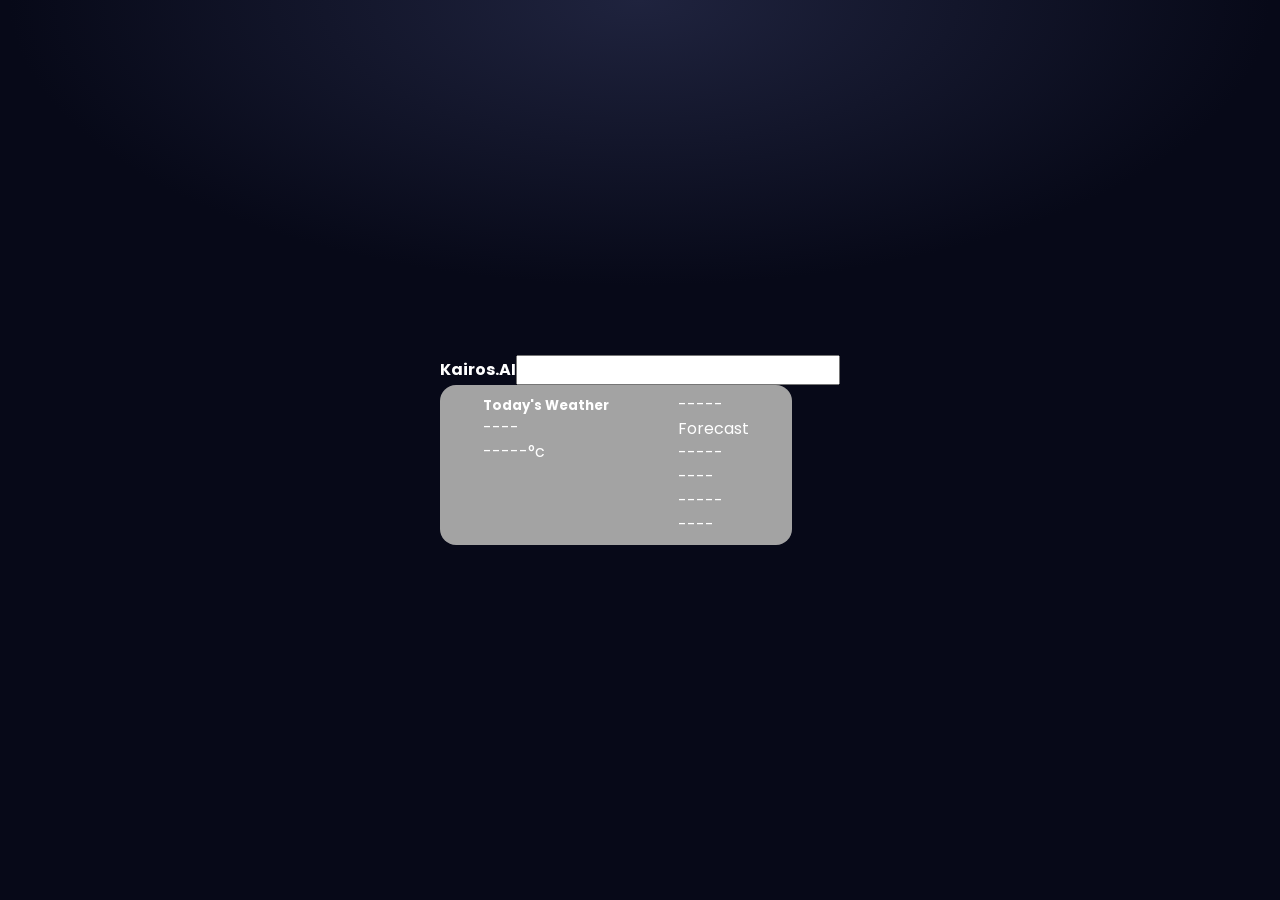
==== index.html @ f59b7194 "Moved Files to root folder" ====
<!DOCTYPE html>
<html lang="en">
  <head>
    <meta charset="UTF-8" />
    <meta http-equiv="X-UA-Compatible" content="IE=edge" />
    <meta name="viewport" content="width=device-width, initial-scale=1.0" />
    <link rel="preconnect" href="https://fonts.googleapis.com" />
    <link rel="preconnect" href="https://fonts.gstatic.com" crossorigin />
    <link
      href="https://fonts.googleapis.com/css2?family=Poppins:wght@100;400;500;700&display=swap"
      rel="stylesheet"
    />
    <link rel="stylesheet" href="stylesheet/styles.css" />
    <title>Kairos | A Weather Application </title>
  </head>
  <body>
    <main>
      <div class="container">
        <div class="weather--container">
          <div class="flex--group">
            <h4>Kairos.AI</h4>
            <input type="text" name="search" id="" class="input__search" />
          </div>
          <div class="weather--card flex--group">
            <div class="weather--main">
              <h5 class="weather__title"> Today's Weather </h5>
              <img src="" alt="" class="weather__icon" />
              <p class="weather__description">----</p>
              <p class="weather__temp">-----°c </p>
            </div>
            <div class="weather--forecast">
              <p class="weather__location">-----</p>
              <p class="forecast--title">Forecast</p>
              <div class="forecast--container">
                <div>
                  <img src="" alt="" class="forecast--image" />
                  <p class="forecast--temp">-----</p>
                  <p class="forecast--description">----</p>
                </div>
                <div>
                  <img src="" alt="" class="forecast--image" />
                  <p class="forecast--temp">-----</p>
                  <p class="forecast--description">----</p>
                </div>
              </div>
            </div>
          </div>
        </div>
      </div>
    </main>
    <script src="scripts/app.js"></script>
  </body>
</html>
---- stylesheet/styles.css ----
/*
  1. Use a more-intuitive box-sizing model.
*/
*,
*::before,
*::after {
  box-sizing: border-box;
}
/*
    2. Remove default margin
  */
* {
  margin: 0;
}
/*
    3. Allow percentage-based heights in the application
  */
html,
body {
  height: 100%;
}
/*
    Typographic tweaks!
    4. Add accessible line-height
    5. Improve text rendering
  */
body {
  line-height: 1.5;
  -webkit-font-smoothing: antialiased;
  font-family: 'Poppins', sans-serif;
}
/*
    6. Improve media defaults
  */
img,
picture,
video,
canvas,
svg {
  display: block;
  max-width: 100%;
}
/*
    7. Remove built-in form typography styles
  */
input,
button,
textarea,
select {
  font: inherit;
}
/*
    8. Avoid text overflows
  */
p,
h1,
h2,
h3,
h4,
h5,
h6 {
  overflow-wrap: break-word;
}
/*
    9. Create a root stacking context
  */
#root,
#__next {
  isolation: isolate;
}

:root {
  --clr-primary: #111322;
  --clr-primary-light: #141728;
  --clr-primary-dark: #070918;

  --clr-secondary: #f4ca8a;
  --clr-secondary-light: #f8dfb9;
  --clr-secondary-dark: #f0b65e;

  --clr-accent: #f78727;
  --clr-accent-2: #ea0606;

  --clr-neutral-white: #fff;
  --clr-neutral-gray: #a3a3a3;
  --clr-neutral-black: #141414;

  --fs-base: 1.6rem;
  --fw-light: 100;
  --fw-md: 500;
  --fw-bold: 700;

  --spacer: 1rem;
}

body {
  background: radial-gradient(49.3% 31.74% at 50% 0%, #1f233e 0%, #070918 100%);
  color: var(--clr-neutral-white);
}

.container {
  width: min(90%, 120rem);
  margin: 0 auto;
}

.weather--container {
  min-height: 100vh;
  display: grid;
  place-content: center;
}

.weather--card {
  width: min(100%, 22rem);
  background: #a3a3a3;
  background-blend-mode: soft-light;
  backdrop-filter: blur(8rem);
  border-radius: 1rem;
  /* transform: matrix(0, 1, 1, 0, 0, 0); */
  position: relative;
  padding: 0.5rem;
}

.flex--group {
  display: flex;
  justify-content: space-around;
  align-items: baseline;
  gap: va(--spacer);
}

.grid--group {
  display: grid;
  grid-template-columns: repeat(2, 1fr);
  grid-gap: 0.5rem;
}
/* .weather--card::after {
  z-index: -1;
  content: '';
  position: absolute;
  width: 45px;
  aspect-ratio: 1/1;
  bottom: 0;
  left: 0;
  border-radius: 50%;
  background: linear-gradient(
    180deg,
    rgba(240, 182, 94, 0.75) 127.5%,
    rgba(255, 126, 0, 0.75) 227.5%
  );
  box-shadow: 0px 0px 5px #f0b65e, 0px 0px 25px rgba(240, 182, 94, 0.75),
    0px 0px 50px rgba(255, 168, 0, 0.5), 0px 0px 100px rgba(240, 164, 48, 0.25);
} */
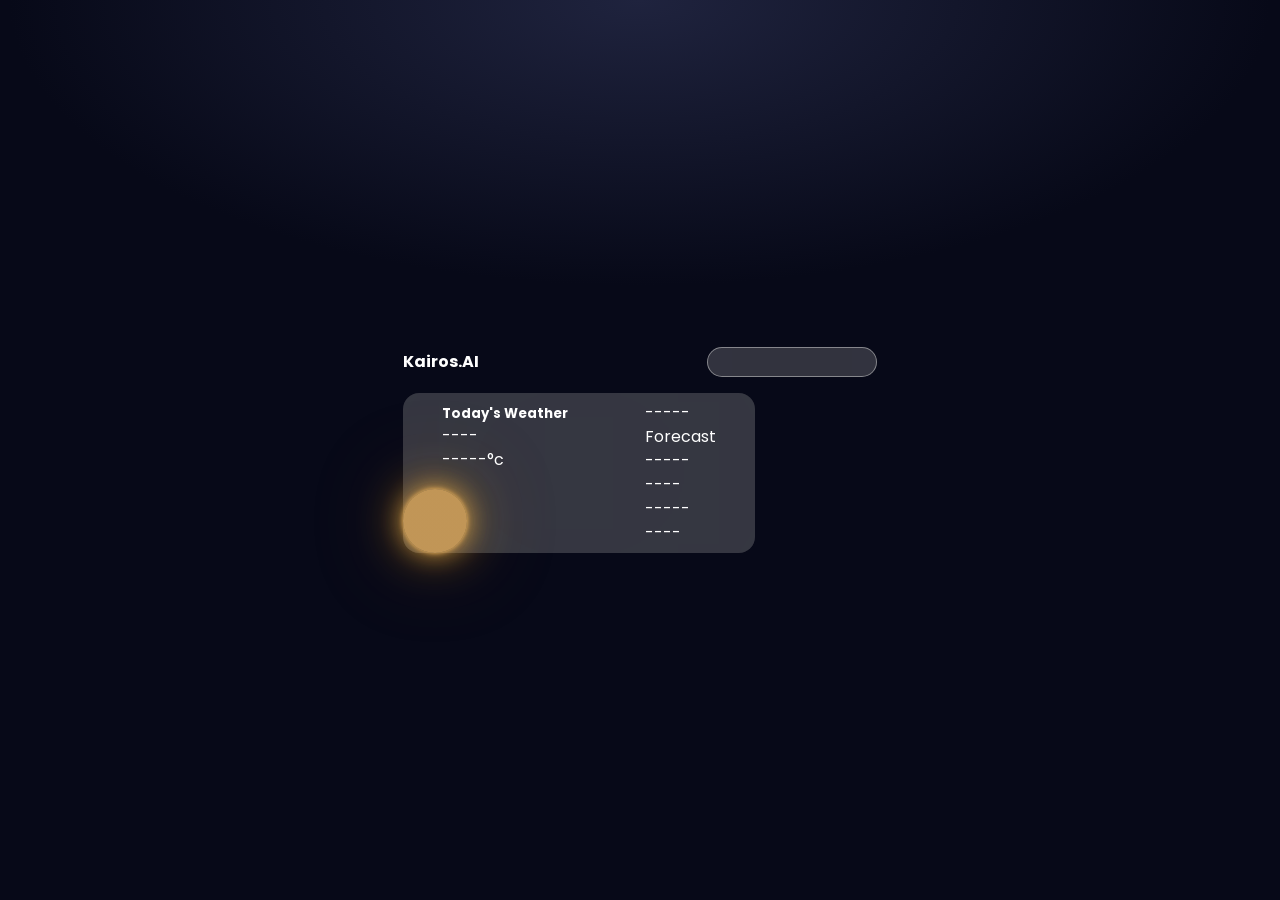
==== commit 60ab1e40: "Minor Styles Modifications" ====
--- a/index.html
+++ b/index.html
@@ -16,10 +16,15 @@
   <body>
     <main>
       <div class="container">
-        <div class="weather--container">
+        <div class="weather--container flow-content">
           <div class="flex--group">
-            <h4>Kairos.AI</h4>
-            <input type="text" name="search" id="" class="input__search" />
+            <h4 class="title">Kairos.AI</h4>
+            <input
+              type="text"
+              name="search"
+              id="search"
+              class="input__search"
+            />
           </div>
           <div class="weather--card flex--group">
             <div class="weather--main">
--- a/stylesheet/styles.css
+++ b/stylesheet/styles.css
@@ -69,6 +69,9 @@
   isolation: isolate;
 }
 
+.flow-content > * + * {
+  margin-top: 1rem;
+}
 :root {
   --clr-primary: #111322;
   --clr-primary-light: #141728;
@@ -103,6 +106,22 @@
   margin: 0 auto;
 }
 
+.title {
+  flex-basis: 100%;
+}
+
+.input__search {
+  width: min(50%, 50rem);
+  background: hsla(0, 0%, 64%, 0.281);
+  background-blend-mode: soft-light;
+  border: 0.5px solid rgba(217, 217, 217, 0.5);
+  backdrop-filter: blur(8rem);
+  /* Note: backdrop-filter has minimal browser support */
+  padding: 0.1rem 2rem;
+  border-radius: 1.5rem;
+  display: inline-block;
+}
+
 .weather--container {
   min-height: 100vh;
   display: grid;
@@ -111,11 +130,10 @@
 
 .weather--card {
   width: min(100%, 22rem);
-  background: #a3a3a3;
-  background-blend-mode: soft-light;
+  background: hsla(0, 0%, 64%, 0.3);
+  /* background-blend-mode: soft-light; */
   backdrop-filter: blur(8rem);
   border-radius: 1rem;
-  /* transform: matrix(0, 1, 1, 0, 0, 0); */
   position: relative;
   padding: 0.5rem;
 }
@@ -124,7 +142,7 @@
   display: flex;
   justify-content: space-around;
   align-items: baseline;
-  gap: va(--spacer);
+  gap: var(--spacer);
 }
 
 .grid--group {
@@ -132,12 +150,12 @@
   grid-template-columns: repeat(2, 1fr);
   grid-gap: 0.5rem;
 }
-/* .weather--card::after {
+.weather--card::after {
+  aspect-ratio: 1/1;
   z-index: -1;
   content: '';
   position: absolute;
-  width: 45px;
-  aspect-ratio: 1/1;
+  width: 4rem;
   bottom: 0;
   left: 0;
   border-radius: 50%;
@@ -148,4 +166,4 @@
   );
   box-shadow: 0px 0px 5px #f0b65e, 0px 0px 25px rgba(240, 182, 94, 0.75),
     0px 0px 50px rgba(255, 168, 0, 0.5), 0px 0px 100px rgba(240, 164, 48, 0.25);
-} */
+}
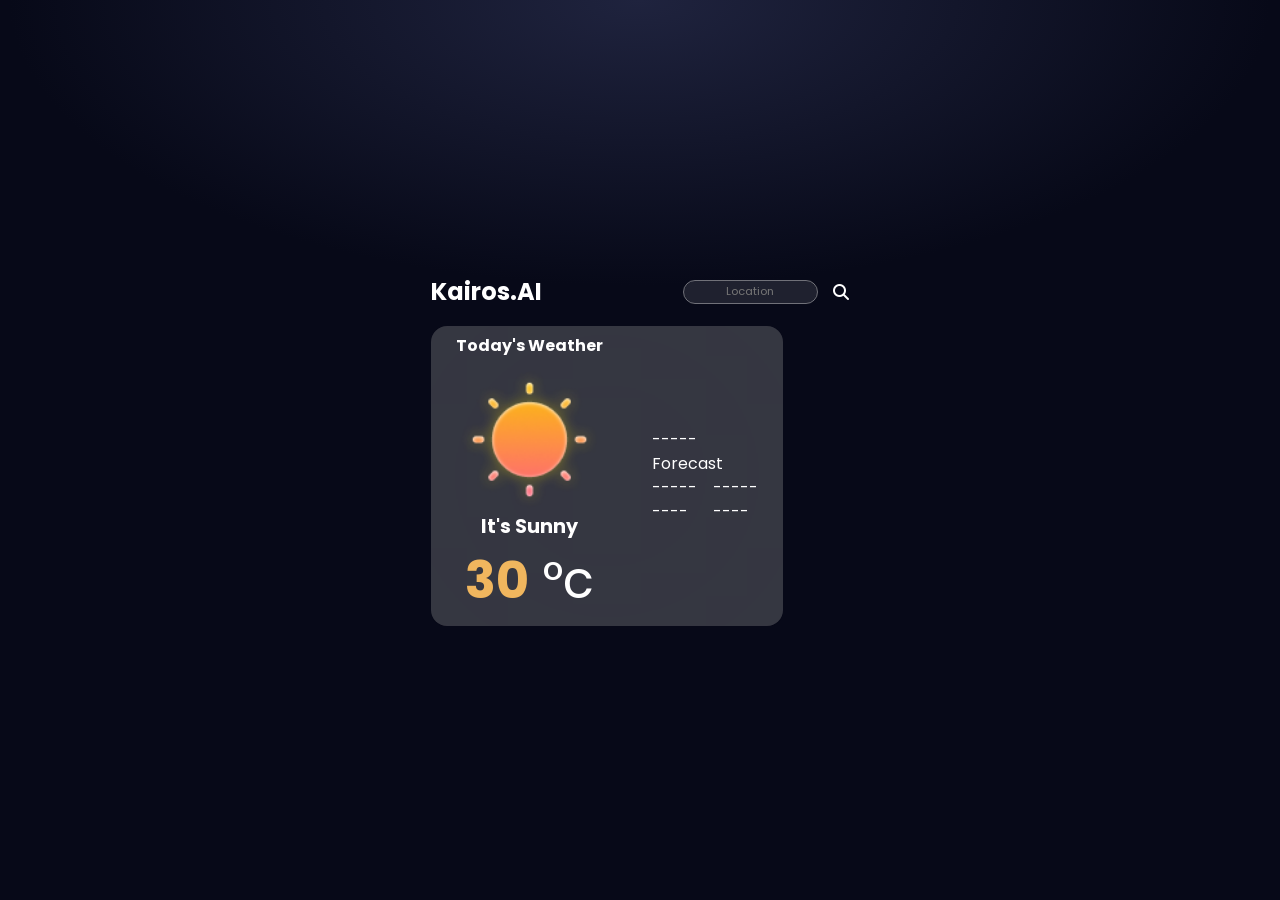
==== commit b15578f9: "Minor Css adjustments" ====
--- a/index.html
+++ b/index.html
@@ -10,6 +10,10 @@
       href="https://fonts.googleapis.com/css2?family=Poppins:wght@100;400;500;700&display=swap"
       rel="stylesheet"
     />
+    <link
+      rel="stylesheet"
+      href="https://cdnjs.cloudflare.com/ajax/libs/font-awesome/6.2.1/css/all.min.css"
+    />
     <link rel="stylesheet" href="stylesheet/styles.css" />
     <title>Kairos | A Weather Application </title>
   </head>
@@ -19,24 +23,34 @@
         <div class="weather--container flow-content">
           <div class="flex--group">
             <h4 class="title">Kairos.AI</h4>
+
             <input
               type="text"
               name="search"
               id="search"
               class="input__search"
+              placeholder="Location"
             />
+            <i class="fa fa-search" aria-hidden="true"></i>
           </div>
           <div class="weather--card flex--group">
             <div class="weather--main">
               <h5 class="weather__title"> Today's Weather </h5>
-              <img src="" alt="" class="weather__icon" />
-              <p class="weather__description">----</p>
-              <p class="weather__temp">-----°c </p>
+              <img
+                src="images/sunny-96x96.png"
+                alt="Weather Icon"
+                class="weather__icon"
+              />
+              <p class="weather__description">It's Sunny</p>
+              <p class="weather__temp"
+                ><span class="temp--now">30</span>
+                °c
+              </p>
             </div>
             <div class="weather--forecast">
               <p class="weather__location">-----</p>
               <p class="forecast--title">Forecast</p>
-              <div class="forecast--container">
+              <div class="forecast--container flex--group">
                 <div>
                   <img src="" alt="" class="forecast--image" />
                   <p class="forecast--temp">-----</p>
--- a/stylesheet/styles.css
+++ b/stylesheet/styles.css
@@ -108,18 +108,24 @@
 
 .title {
   flex-basis: 100%;
+  font-size: 1.5rem;
 }
 
 .input__search {
   width: min(50%, 50rem);
-  background: hsla(0, 0%, 64%, 0.281);
+  background: hsla(0, 0%, 100%, 0.1);
   background-blend-mode: soft-light;
   border: 0.5px solid rgba(217, 217, 217, 0.5);
   backdrop-filter: blur(8rem);
   /* Note: backdrop-filter has minimal browser support */
-  padding: 0.1rem 2rem;
+  padding: 0.1rem 1rem;
   border-radius: 1.5rem;
   display: inline-block;
+  border: 1px solid transparent;
+  outline: 1px solid hsla(0, 0%, 85%, 0.5);
+  color: inherit;
+  font-size: 0.7rem;
+  text-align: center;
 }
 
 .weather--container {
@@ -127,30 +133,7 @@
   display: grid;
   place-content: center;
 }
-
-.weather--card {
-  width: min(100%, 22rem);
-  background: hsla(0, 0%, 64%, 0.3);
-  /* background-blend-mode: soft-light; */
-  backdrop-filter: blur(8rem);
-  border-radius: 1rem;
-  position: relative;
-  padding: 0.5rem;
-}
-
-.flex--group {
-  display: flex;
-  justify-content: space-around;
-  align-items: baseline;
-  gap: var(--spacer);
-}
-
-.grid--group {
-  display: grid;
-  grid-template-columns: repeat(2, 1fr);
-  grid-gap: 0.5rem;
-}
-.weather--card::after {
+/* .weather--card::after {
   aspect-ratio: 1/1;
   z-index: -1;
   content: '';
@@ -166,4 +149,53 @@
   );
   box-shadow: 0px 0px 5px #f0b65e, 0px 0px 25px rgba(240, 182, 94, 0.75),
     0px 0px 50px rgba(255, 168, 0, 0.5), 0px 0px 100px rgba(240, 164, 48, 0.25);
-}
+} */
+
+.weather--card {
+  width: min(100%, 22rem);
+  background: hsla(0, 0%, 64%, 0.3);
+  /* background-blend-mode: soft-light; */
+  backdrop-filter: blur(8rem);
+  border-radius: 1rem;
+  position: relative;
+  padding: 0.5rem;
+}
+
+.weather__title {
+  font-size: 1rem;
+  font-weight: var(--fw-bold);
+  text-align: center;
+  margin-bottom: 0.5rem;
+}
+
+.weather--main {
+  text-align: center;
+}
+
+.weather__icon {
+  width: min(100%, 10rem);
+}
+
+.weather__description {
+  font-size: 1.2rem;
+  font-weight: var(--fw-bold);
+}
+.weather__temp {
+  font-size: 3.2rem;
+}
+.temp--now {
+  font-weight: var(--fw-bold);
+  color: var(--clr-secondary-dark);
+}
+.flex--group {
+  display: flex;
+  justify-content: space-around;
+  align-items: center;
+  gap: var(--spacer);
+}
+
+.grid--group {
+  display: grid;
+  grid-template-columns: repeat(2, 1fr);
+  grid-gap: 0.5rem;
+}
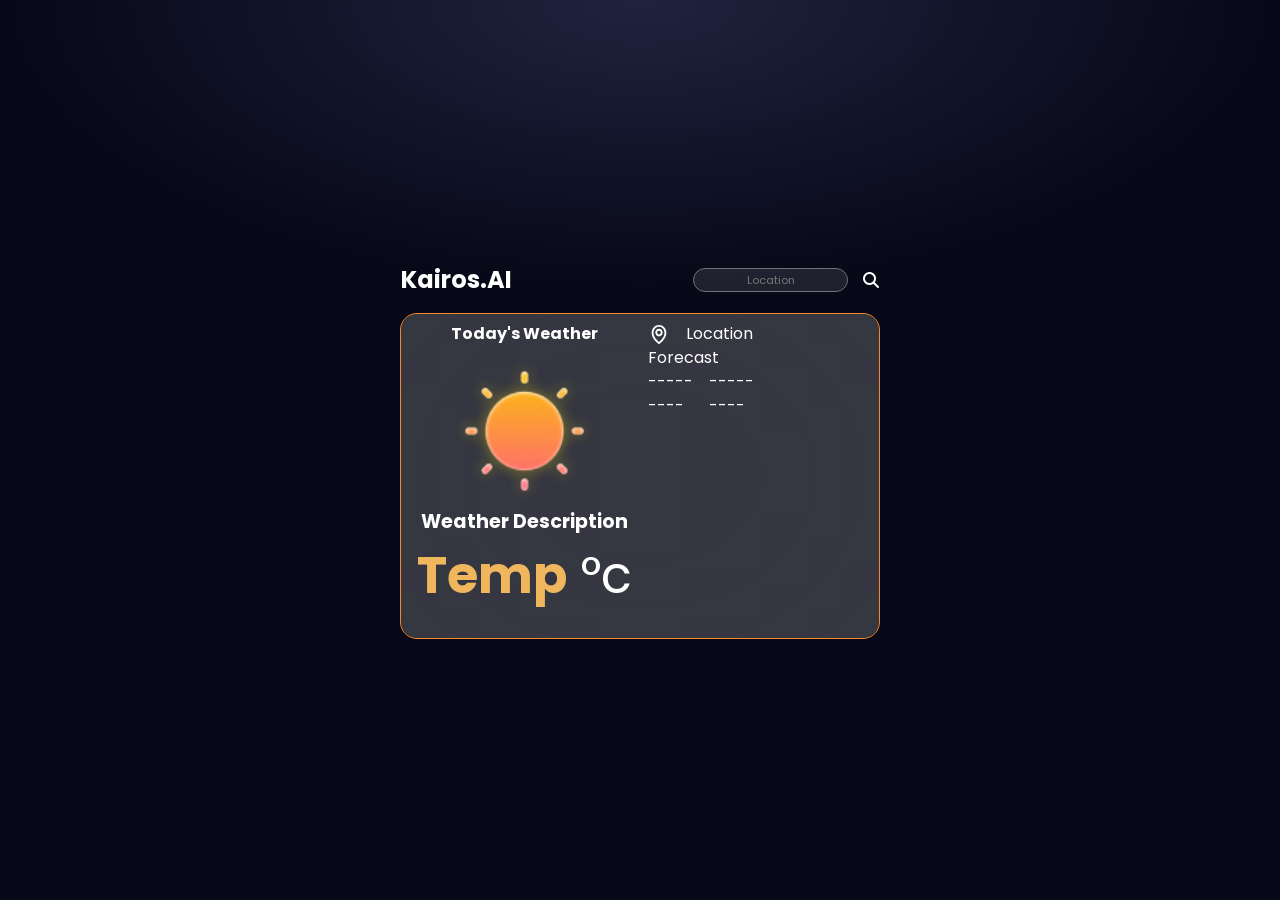
==== commit 1ba2eab5: "Minor Ajustments" ====
--- a/index.html
+++ b/index.html
@@ -31,9 +31,9 @@
               class="input__search"
               placeholder="Location"
             />
-            <i class="fa fa-search" aria-hidden="true"></i>
+            <i class="btn-search fa fa-search" aria-hidden="true"></i>
           </div>
-          <div class="weather--card flex--group">
+          <div class="weather--card grid--group">
             <div class="weather--main">
               <h5 class="weather__title"> Today's Weather </h5>
               <img
@@ -41,14 +41,21 @@
                 alt="Weather Icon"
                 class="weather__icon"
               />
-              <p class="weather__description">It's Sunny</p>
+              <p class="weather__description">Weather Description</p>
               <p class="weather__temp"
-                ><span class="temp--now">30</span>
+                ><span class="temp--now">Temp</span>
                 °c
               </p>
             </div>
             <div class="weather--forecast">
-              <p class="weather__location">-----</p>
+              <p class="weather__location flex--group"
+                ><img
+                  src="images/location.svg"
+                  style="display: inline; width: 1.4rem"
+                  alt=""
+                />
+                Location</p
+              >
               <p class="forecast--title">Forecast</p>
               <div class="forecast--container flex--group">
                 <div>
--- a/stylesheet/styles.css
+++ b/stylesheet/styles.css
@@ -152,13 +152,14 @@
 } */
 
 .weather--card {
-  width: min(100%, 22rem);
+  width: min(100%, 32rem);
   background: hsla(0, 0%, 64%, 0.3);
   /* background-blend-mode: soft-light; */
   backdrop-filter: blur(8rem);
   border-radius: 1rem;
   position: relative;
-  padding: 0.5rem;
+  padding: 0.5rem 1rem 1.5rem 1rem;
+  outline: 1px solid var(--clr-accent);
 }
 
 .weather__title {
@@ -173,7 +174,9 @@
 }
 
 .weather__icon {
-  width: min(100%, 10rem);
+  width: min(100%, 9.6rem);
+  display: block;
+  margin: 0 auto;
 }
 
 .weather__description {
@@ -189,7 +192,6 @@
 }
 .flex--group {
   display: flex;
-  justify-content: space-around;
   align-items: center;
   gap: var(--spacer);
 }
@@ -197,5 +199,5 @@
 .grid--group {
   display: grid;
   grid-template-columns: repeat(2, 1fr);
-  grid-gap: 0.5rem;
-}
+  grid-gap: var(--spacer);
+}
